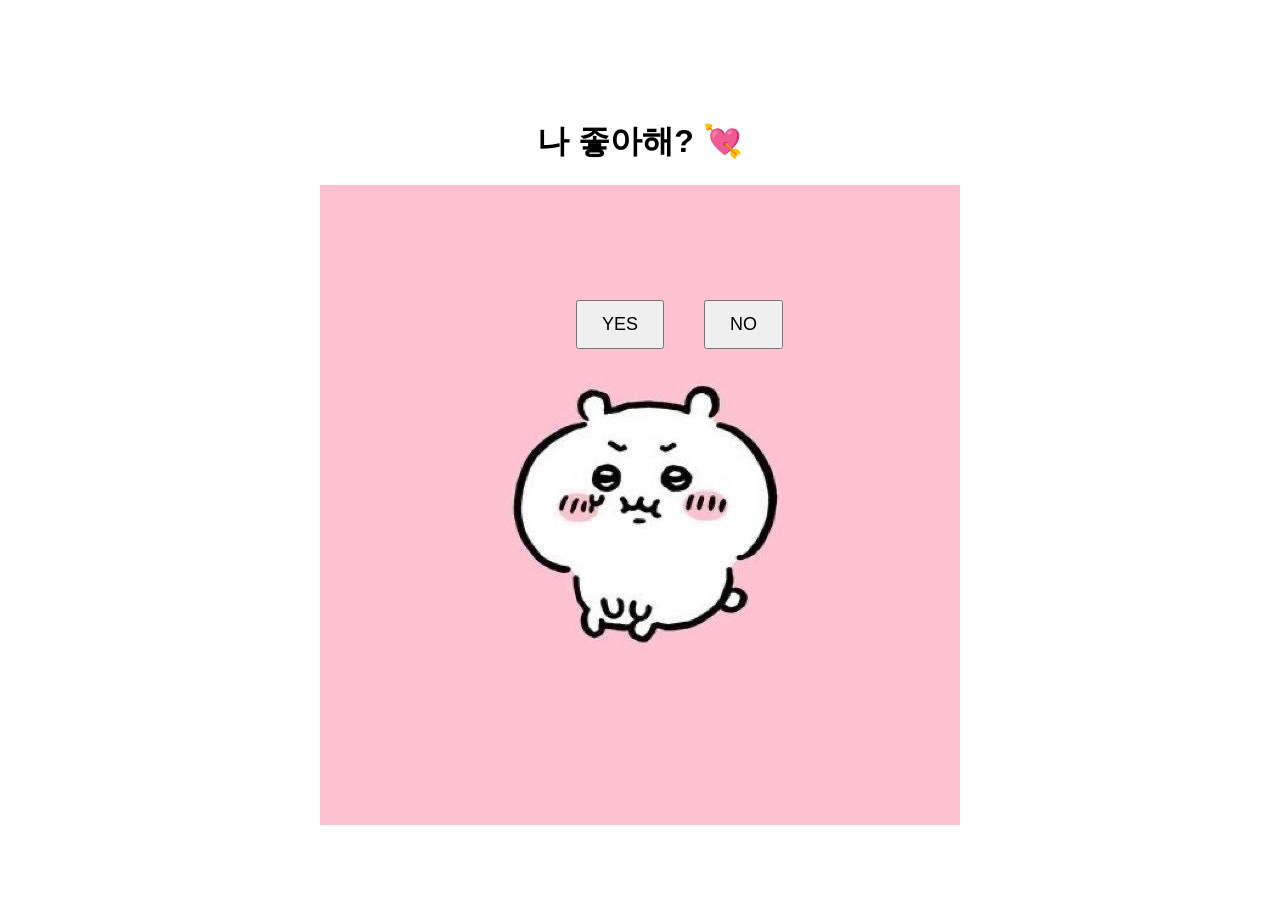
==== love.html @ 4fbc37c9 "feat. 1차완료" ====
<!DOCTYPE html>
<html lang="ko">
<head>
    <meta charset="UTF-8">
    <title>질문</title>
    <script src="https://code.jquery.com/jquery-3.7.1.min.js"></script>
    <style>
        body { text-align:center; margin-top:120px; font-family:Arial; }
        button { padding:12px 24px; font-size:18px; position:absolute; }
        #yes { left:45%; top:300px; }
        #no { left:55%; top:300px; }
        #curseBubble {
            position:absolute;
            top:20%;
            left:50%;
            transform:translateX(-50%);
            background:white;
            padding:14px 20px;
            border-radius:20px;
            box-shadow:0 5px 15px rgba(0,0,0,0.15);
            font-size:16px;
            display:none;
            z-index:10;
        }
    </style>
</head>
<body>
<h1>나 좋아해? 💘</h1>
<div id="curseBubble"></div>
<div>
    <img src="./images/치이카와.jpg">
</div>

<button id="yes">YES</button>
<button id="no">NO</button>

<script>
    // YES 클릭 시
    $("#yes").click(function () {
        location.href = "result.html";
    });

    // NO 버튼 도망가기
    $("#no").mouseover(function () {
        const x = Math.random() * (window.innerWidth - 100);
        const y = Math.random() * (window.innerHeight - 50);
        $(this).css({ left: x + "px", top: y + "px" });
    });

    const curses = [
        "오늘 커피 마시면 살짝 식어있음 ☕",
        "오늘 커피 마셔도 피곤함 😪",
        "버스 탈 때 자리 없음 😌",
        "유튜브 광고 2개 연속 나옴",
        "양말 한 짝 안 맞음",
        "오늘 나 생각 계속 남",
        "자꾸 내 톡 먼저 보게 됨",
        "괜히 나한테 연락하고 싶어짐",
        "내 사진 다시 보게 됨",
        "결국 YES 다시 누르게 됨"
    ];

    // NO 클릭 시
    $("#no").click(function () {
        const idx = Math.floor(Math.random() * curses.length);
        $("#curseBubble").text("저주 발동! " + curses[idx]).fadeIn();
        setTimeout(() => $("#curseBubble").fadeOut(), 1200);
    });
</script>

</body>
</html>
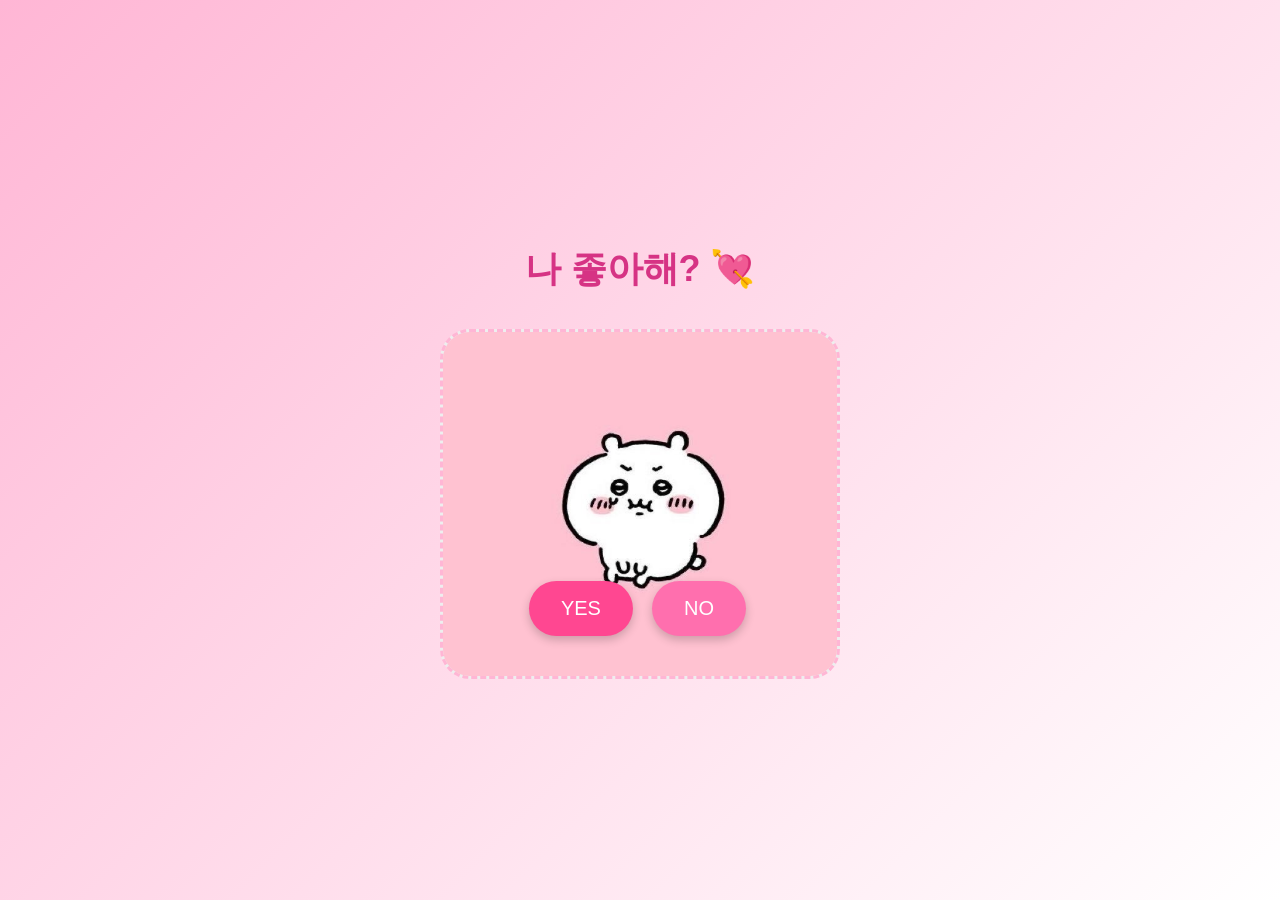
==== commit fd2d07d4: "feat. css 수정완료" ====
--- a/love.html
+++ b/love.html
@@ -2,53 +2,55 @@
 <html lang="ko">
 <head>
     <meta charset="UTF-8">
+    <meta name="viewport" content="width=device-width, initial-scale=1.0, maximum-scale=1.0, user-scalable=no">
     <title>질문</title>
     <script src="https://code.jquery.com/jquery-3.7.1.min.js"></script>
-    <style>
-        body { text-align:center; margin-top:120px; font-family:Arial; }
-        button { padding:12px 24px; font-size:18px; position:absolute; }
-        #yes { left:45%; top:300px; }
-        #no { left:55%; top:300px; }
-        #curseBubble {
-            position:absolute;
-            top:20%;
-            left:50%;
-            transform:translateX(-50%);
-            background:white;
-            padding:14px 20px;
-            border-radius:20px;
-            box-shadow:0 5px 15px rgba(0,0,0,0.15);
-            font-size:16px;
-            display:none;
-            z-index:10;
-        }
-    </style>
+    <link rel="stylesheet" href="main.css">
 </head>
 <body>
+
 <h1>나 좋아해? 💘</h1>
 <div id="curseBubble"></div>
-<div>
-    <img src="./images/치이카와.jpg">
+
+<div class="playground">
+    <img src="./images/치이카와.jpg" class="bg-char">
+
+    <button id="yes">YES</button>
+    <button id="no">NO</button>
 </div>
 
-<button id="yes">YES</button>
-<button id="no">NO</button>
-
 <script>
-    // YES 클릭 시
+    // YES 클릭 시 (원본 그대로)
     $("#yes").click(function () {
         location.href = "result.html";
     });
 
-    // NO 버튼 도망가기
-    $("#no").mouseover(function () {
-        const x = Math.random() * (window.innerWidth - 100);
-        const y = Math.random() * (window.innerHeight - 50);
-        $(this).css({ left: x + "px", top: y + "px" });
-    });
+    // 디바이스 분기 (추가)
+    const isMobile = /Mobi|Android|iPhone|iPad/i.test(navigator.userAgent);
+    const evadeEvent = isMobile ? "touchstart" : "mouseover";
 
+    // NO 버튼 도망가기 (기존 로직 유지 + 영역 제한)
+    function moveNo() {
+        const $area = $(".playground");
+        const $btn = $("#no");
+
+        // 도망갈 때는 bottom 대신 top을 기준으로 움직이도록 초기화
+        $btn.css("bottom", "auto");
+
+        const maxX = $area.width() - $btn.outerWidth();
+        const maxY = $area.height() - $btn.outerHeight();
+
+        const x = Math.random() * maxX;
+        const y = Math.random() * maxY;
+
+        $btn.css({ left: x + "px", top: y + "px" });
+    }
+
+    $("#no").on(evadeEvent, moveNo);
+
+    // 저주 멘트 (원본 그대로)
     const curses = [
-        "오늘 커피 마시면 살짝 식어있음 ☕",
+        "오늘 커피 마시면 얼음 빨리녹음 ☕",
         "오늘 커피 마셔도 피곤함 😪",
         "버스 탈 때 자리 없음 😌",
         "유튜브 광고 2개 연속 나옴",
@@ -60,11 +62,11 @@
         "결국 YES 다시 누르게 됨"
     ];
 
-    // NO 클릭 시
+    // NO 클릭 시 (원본 그대로)
     $("#no").click(function () {
         const idx = Math.floor(Math.random() * curses.length);
-        $("#curseBubble").text("저주 발동! " + curses[idx]).fadeIn();
-        setTimeout(() => $("#curseBubble").fadeOut(), 1200);
+        $("#curseBubble").text("저주 발동! \n\n" + curses[idx]).fadeIn();
+        setTimeout(() => $("#curseBubble").fadeOut(), 5000);
     });
 </script>
 
--- a/main.css
+++ b/main.css
@@ -0,0 +1,145 @@
+/* 공통 설정 */
+* {
+    box-sizing: border-box;
+    -webkit-tap-highlight-color: transparent;
+}
+
+body {
+    margin: 0;
+    height: 100vh;
+    display: flex;
+    flex-direction: column;
+    justify-content: center;
+    align-items: center;
+    font-family: 'Pretendard', Arial, sans-serif;
+    background: linear-gradient(135deg, #ffb6d5, #fff);
+    text-align: center;
+    overflow: hidden;
+}
+
+h1 {
+    font-size: 36px;
+    margin-bottom: 15px;
+    color: #d63384;
+    word-break: keep-all;
+}
+
+/* 버튼 공통 스타일 */
+button {
+    padding: 16px 32px;
+    font-size: 20px;
+    margin: 10px;
+    border: none;
+    border-radius: 30px;
+    cursor: pointer;
+    background: #ff6fae;
+    color: white;
+    box-shadow: 0 4px 10px rgba(0, 0, 0, 0.2);
+    transition: transform 0.1s ease-in-out;
+}
+
+button:active {
+    transform: scale(0.95);
+}
+
+.result{
+    font-size: 20px;
+    margin: 10px;
+}
+
+/* playground 영역 설정 */
+.playground {
+    position: relative;
+    width: 90vw;
+    max-width: 400px;
+    height: 350px;
+    border: 3px dashed #ffb6d5;
+    border-radius: 30px;
+    margin-top: 20px;
+    overflow: hidden; /* 영역 밖으로 나가는 이미지/버튼 숨김 */
+    background: #eee; /* 이미지 로딩 전 배경색 */
+}
+
+/* 이미지가 플레이그라운드를 100% 채우도록 설정 */
+.bg-char {
+    position: absolute;
+    top: 0;
+    left: 0;
+    width: 100%;
+    height: 100%;
+    object-fit: cover; /* 비율을 유지하면서 영역을 꽉 채움 */
+    pointer-events: none; /* 버튼 클릭 방해 방지 */
+    user-select: none;
+    z-index: 1; /* 가장 아래에 배치 */
+}
+
+/* 플레이그라운드 내부 버튼 배치 통합 */
+#yes, #no {
+    position: absolute;
+    z-index: 10;
+    margin: 0;
+    /* 세로 위치를 하단에서 60px 띄움 */
+    top: auto;
+    bottom: 40px;
+}
+
+#yes {
+    /* 왼쪽에서 30% 지점에 배치하고, 버튼 자체 너비의 절반만큼 왼쪽으로 밀어 중앙 맞춤 */
+    left: 35%;
+    transform: translateX(-50%);
+    background: #ff4791;
+}
+
+#no {
+    /* 왼쪽에서 65% 지점에 배치 */
+    left: 65%;
+    transform: translateX(-50%);
+    /* 도망가는 효과를 위해 transition 유지 */
+    transition: all 0.2s ease-out;
+}
+
+/* NO 버튼이 도망갈 때는 JS에서 top, left를 직접 수정하므로
+   최초 로드 시의 bottom: 40px과 충돌하지 않도록 주의가 필요합니다. */
+
+/* 저주 말풍선 */
+#curseBubble {
+    position: fixed;
+    top: 10%;
+    left: 50%;
+    transform: translateX(-50%);
+    width: 80%;
+    max-width: 300px;
+    background: white;
+    padding: 15px 25px;
+    border-radius: 50px;
+    box-shadow: 0 8px 20px rgba(0,0,0,0.1);
+    font-size: 20px;
+    font-weight: bold;
+    color: #ff4791;
+    display: none;
+    z-index: 100;
+    border: 2px solid #ff6fae;
+}
+
+/* 모바일 웹뷰 대응 (핵심 수정 부분) */
+@media (max-width: 768px) {
+    h1 {
+        font-size: 28px;
+        padding: 0 20px;
+    }
+
+    .playground {
+        height: 380px; /* 공간이 너무 좁으면 답답해 보이므로 살짝 키움 */
+        width: 95vw;
+    }
+
+    button {
+        padding: 18px 36px; /* 손가락으로 누르기 편하게 크기 키움 */
+        font-size: 22px;
+    }
+
+    #curseBubble {
+        font-size: 18px;
+        width: 85%;
+    }
+}
